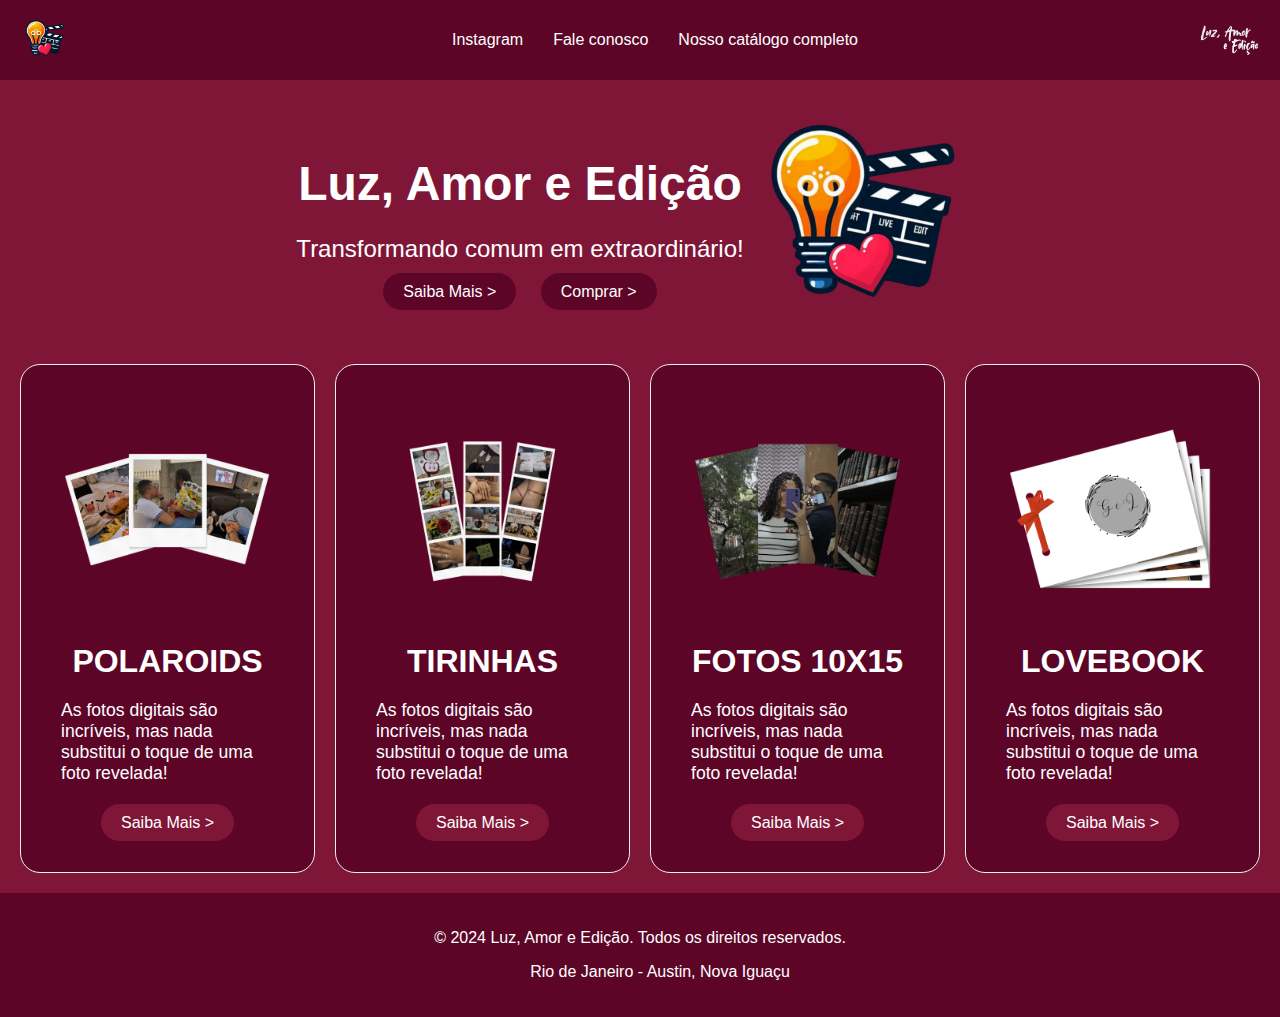
==== index.html @ 450fc4d1 "Add files via upload" ====
<!DOCTYPE html>
<html lang="pt-br">
<head>
    <meta charset="UTF-8">
    <meta name="viewport" content="width=device-width, initial-scale=1.0">
    <title>Luz, Amor e Edição</title>
    <link rel="stylesheet" href="style.css">
</head>
<body>
    <header>
        <nav>
            <div class="logo">
                <img src="logo.png" alt="logo">
            </div>
            <ul class="nav-links">
                <li><a href="https://www.instagram.com/luzamoreedicao/">Instagram</a></li>
                <li><a href="https://ig.me/m/luzamoreedicao">Fale conosco</a></li>
                <li><a href="https://drive.google.com/file/d/1-1NlXJx2ezoVSXYc19dtPnFhjsognUut/view?usp=drive_link">Nosso catálogo completo</a></li>
                <!-- <li><a href="#">iPhone</a></li>
                <li><a href="#">Watch</a></li>
                <li><a href="#">AirPods</a></li>
                <li><a href="#">TV & Home</a></li>
                <li><a href="#">Entertainment</a></li>
                <li><a href="#">Accessories</a></li>
                <li><a href="#">Support</a></li> -->
            </ul>
            <div class="nav-icons">
                <img src="LuzAmoreEdicao.png" alt="logo">
                <!-- <a href="#">sla</a> -->
            </div>
        </nav>
    </header>

    <section class="hero">
        <div class="hero-content">
            <h1>Luz, Amor e Edição</h1>
            <p>Transformando comum em extraordinário!</p>
            <!-- <a href="#" class="learn-more">Learn more ></a> -->
            <a href="https://www.instagram.com/luzamoreedicao/" class="buy">Saiba Mais ></a>
            <a href="https://wa.me/+55021997601389" class="buy">Comprar ></a>
        </div>
        <div class="hero-image">
            <img src="logo.png" alt="iPhone 15 Pro">
        </div>
    </section>

    <section class="product-grid">
        <div class="product">
            <img src="Polaroid.png" alt="Polaroid">
            <h1>POLAROIDS</h1>
            <p>As fotos digitais são incríveis, mas nada substitui o toque de uma foto revelada!</p>
            <a href="polaroids.html">Saiba Mais ></a>
        </div>
        <div class="product">
            <img src="Tirinha.png" alt="Tirinhas">
            <h1>TIRINHAS</h1>
            <p>As fotos digitais são incríveis, mas nada substitui o toque de uma foto revelada!</p>
            <a href="Tirinhas.html">Saiba Mais ></a>
        </div>
        <div class="product">
            <img src="Fotos10x15.png" alt="Fotos10x15">
            <h1>FOTOS 10X15</h1>
            <p>As fotos digitais são incríveis, mas nada substitui o toque de uma foto revelada!</p>
            <a href="Fotos10x15.html">Saiba Mais ></a>
        </div>
        <div class="product">
            <img src="LoveBook.png" alt="LoveBook">
            <h1>LOVEBOOK</h1>
            <p>As fotos digitais são incríveis, mas nada substitui o toque de uma foto revelada!</p>
            <a href="LoveBook.html">Saiba Mais ></a>
        </div>
    </section>

    <footer>
        <p>&copy; 2024 Luz, Amor e Edição. Todos os direitos reservados.</p>
        <ul class="footer-links">
            <li><a href="#">Rio de Janeiro - Austin, Nova Iguaçu</a></li>
            <!-- <li><a href="#">Privacy Policy</a></li> -->
            <!-- <li><a href="#">Terms of Use</a></li> -->
            <!-- <li><a href="#">Sales and Refunds</a></li> -->
            <!-- <li><a href="#">Legal</a></li> -->
            <!-- <li><a href="#">Site Map</a></li> -->
        </ul>
    </footer>

    <script src="script.js"></script>
</body>
</html>
---- style.css ----
/* style.css */

body {
    font-family: -apple-system, BlinkMacSystemFont, sans-serif;
    margin: 0;
    padding: 0;
    background-color: #801637;
    color: #ffffff;
}

html {
    scroll-behavior:auto;
}

header {
    background-color: #5c0527;
    padding: 10px 20px;
}

nav {
    display: flex;
    justify-content: space-between;
    align-items: center;
}

.nav-links {
    flex-wrap:wrap;
    justify-content: center;
    list-style: none;
    display: flex;
}

.nav-links li {
    margin: 5px 15px;
}

.nav-links a { /* Links do topo*/
    text-decoration: none;
    color: #ffffff;
}

.logo img {
    max-width: 50px;
}

.nav-icons a {
    margin: 0 10px;
    text-decoration: none;
    color: #1d1d1f;
}

.nav-icons img {
    max-width: 60px;
}

.hero {
    display:flex;
    justify-content: center;
    align-items: center;
    padding: 10px 20px;
    text-align: center;
}

.hero-content {
    max-width: 600px;
}

.hero h1 {
    font-size: 3em;
    margin-bottom: 10px;
}

.hero h2 {
    font-size: 1.5em;
    margin-bottom: 20px;
}

.hero p {
    font-size: 1.5em;
    margin-bottom: 20px;
}

.hero a {
    text-decoration: none;
    padding: 10px 20px;
    margin: 0 10px;
    border-radius: 20px;
}

.learn-more { 
    color: #f7f8f8;
}

.buy {
    background-color: #5c0527;
    color: white;
}

.hero-image img {
    max-width: 240px;
}

.product-grid {
    display: flex;
    grid-template-columns: repeat(auto-fit, minmax(250px, 1fr));
    gap: 20px;
    padding: 20px;
}

.product-grid a {
    text-decoration: none;
    padding: 10px 20px;
    margin: 0 10px;
    border-radius: 20px;
    background-color: #801637;
    color: white;
}

.product {
    text-align: center;
    border: 1px solid #eee;
    padding: 40px;
    background-color: #5c0527;
    border-radius: 20px;
    max-width: 300px;
}

.product img {
    max-width: 100%;
}

.product h1 {
    font-size: 1,5em;
    margin-bottom: 20px;
}

.product p {
    font-size: 1.1em;
    text-align: left;
    margin-bottom: 30px;
}

.product-details {
    padding: 40px;
    background-color: #5c0527;
    color: white;
    text-align: center;
    display: none; 
}

.product:hover {
    box-shadow: 0px 0px 40px #ff2150;
}

footer { /* Barra de rodapé */
    background-color:#5c0527;
    padding: 20px;
    text-align: center;
}

.footer-links {
    list-style: none;
    display: flex;
    justify-content: center;
    margin-top: 10px;
}

.footer-links li {
    margin: 0 10px;
}

.footer-links a { /* Links rodapé */
    text-decoration: none;
    color: #ffffff;
}

.image-slider-container {
    position: relative;
    width: auto; /* Largura automática */
    overflow: hidden;
    margin: 0 auto;
    display: inline-block; /* Permite que o contêiner se ajuste ao conteúdo */
}

.image-slider {
    width: 100%;
    overflow: hidden;
}

.image-track {
    display: flex;
    transition: transform 0.4s ease-in-out;
}

.slider-image {
    width: 100%; /* Largura 100% para ocupar todo o contêiner */
    height: auto;
    flex-shrink: 0;
    flex-basis: 100%; /* Garante que cada imagem ocupe 100% da largura */
}

.slider-controls {
    position: absolute;
    top: 50%;
    transform: translateY(-50%);
    width: 100%;
    display: flex;
    justify-content: space-between;
}

.slider-controls button {
    background: #801637;
    border-radius: 50px;
    color: white;
    border: none;
    padding: 10px;
    cursor: pointer;
}
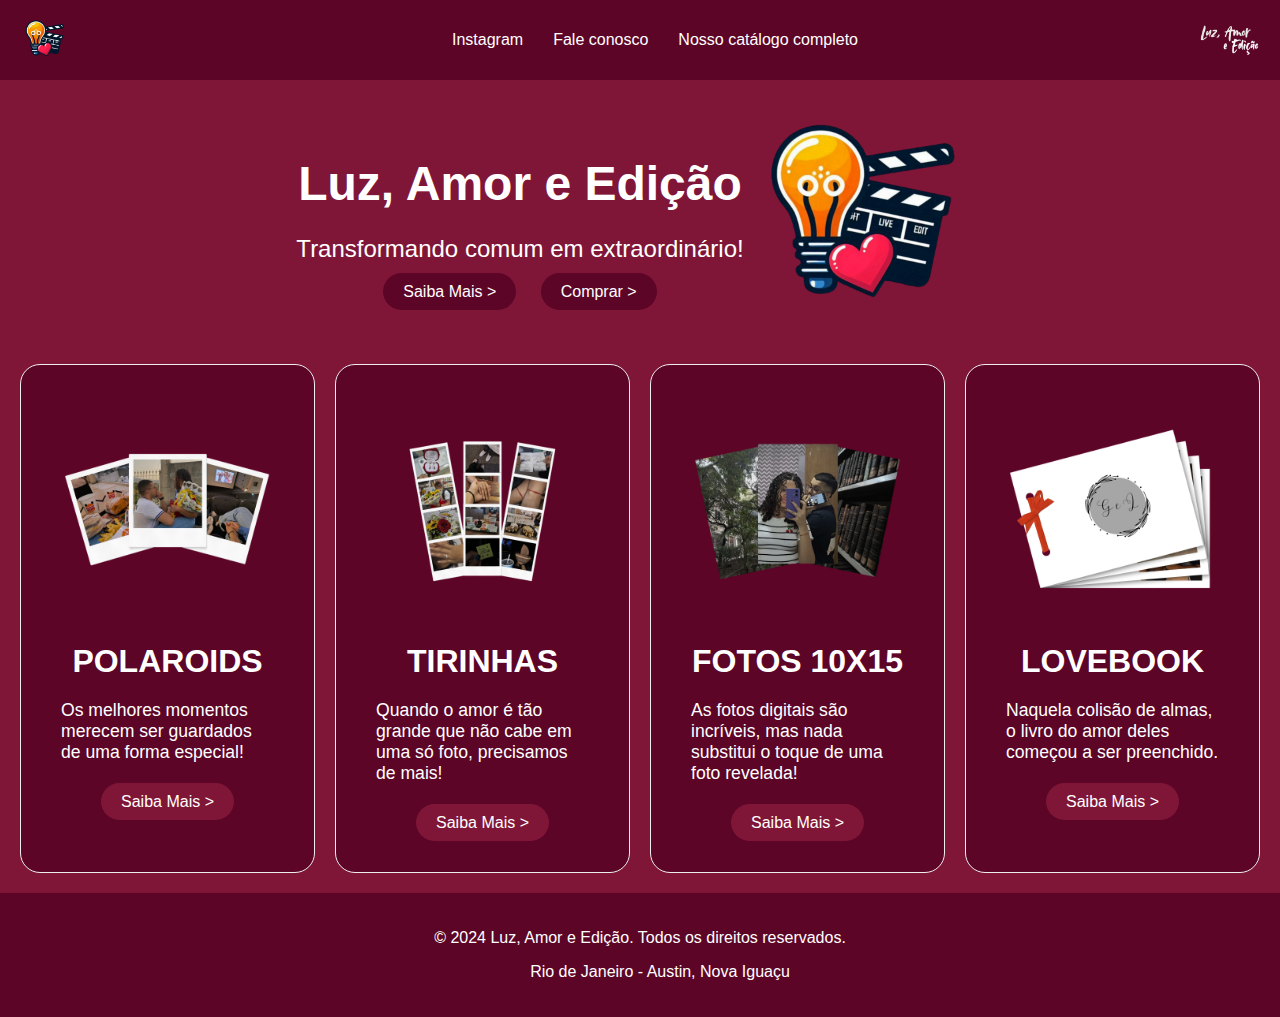
==== commit b83f8964: "Update index.html" ====
--- a/index.html
+++ b/index.html
@@ -10,12 +10,12 @@
     <header>
         <nav>
             <div class="logo">
-                <img src="logo.png" alt="logo">
+                <a href="index.html"><img src="logo.png" alt="logo"></a>
             </div>
             <ul class="nav-links">
                 <li><a href="https://www.instagram.com/luzamoreedicao/">Instagram</a></li>
                 <li><a href="https://ig.me/m/luzamoreedicao">Fale conosco</a></li>
-                <li><a href="https://drive.google.com/file/d/1-1NlXJx2ezoVSXYc19dtPnFhjsognUut/view?usp=drive_link">Nosso catálogo completo</a></li>
+                <li><a href="https://drive.google.com/file/d/1WFXZf20zYok4ZZze-TDPWTLWq9ewGcPE/view?usp=drive_link">Nosso catálogo completo</a></li>
                 <!-- <li><a href="#">iPhone</a></li>
                 <li><a href="#">Watch</a></li>
                 <li><a href="#">AirPods</a></li>
@@ -48,13 +48,13 @@
         <div class="product">
             <img src="Polaroid.png" alt="Polaroid">
             <h1>POLAROIDS</h1>
-            <p>As fotos digitais são incríveis, mas nada substitui o toque de uma foto revelada!</p>
+            <p>Os melhores momentos merecem ser guardados de uma forma especial!</p>
             <a href="polaroids.html">Saiba Mais ></a>
         </div>
         <div class="product">
             <img src="Tirinha.png" alt="Tirinhas">
             <h1>TIRINHAS</h1>
-            <p>As fotos digitais são incríveis, mas nada substitui o toque de uma foto revelada!</p>
+            <p>Quando o amor é tão grande que não cabe em uma só foto, precisamos de mais!</p>
             <a href="Tirinhas.html">Saiba Mais ></a>
         </div>
         <div class="product">
@@ -66,7 +66,7 @@
         <div class="product">
             <img src="LoveBook.png" alt="LoveBook">
             <h1>LOVEBOOK</h1>
-            <p>As fotos digitais são incríveis, mas nada substitui o toque de uma foto revelada!</p>
+            <p>Naquela colisão de almas, o livro do amor deles começou a ser preenchido.</p>
             <a href="LoveBook.html">Saiba Mais ></a>
         </div>
     </section>
@@ -85,4 +85,4 @@
 
     <script src="script.js"></script>
 </body>
-</html>+</html>
--- a/style.css
+++ b/style.css
@@ -215,4 +215,26 @@
     border: none;
     padding: 10px;
     cursor: pointer;
-}+}
+
+@media (max-width: 768px) {
+    .hero h1 {
+        font-size: 1.75em;
+    }
+
+    .hero p {
+        font-size: 0.75em;
+    }
+
+    .hero-image img {
+        max-width: 150px;
+    }
+
+    .buy {
+        font-size: 0.7em;
+    }
+
+    .product-grid {
+        display: grid;
+    }
+}
